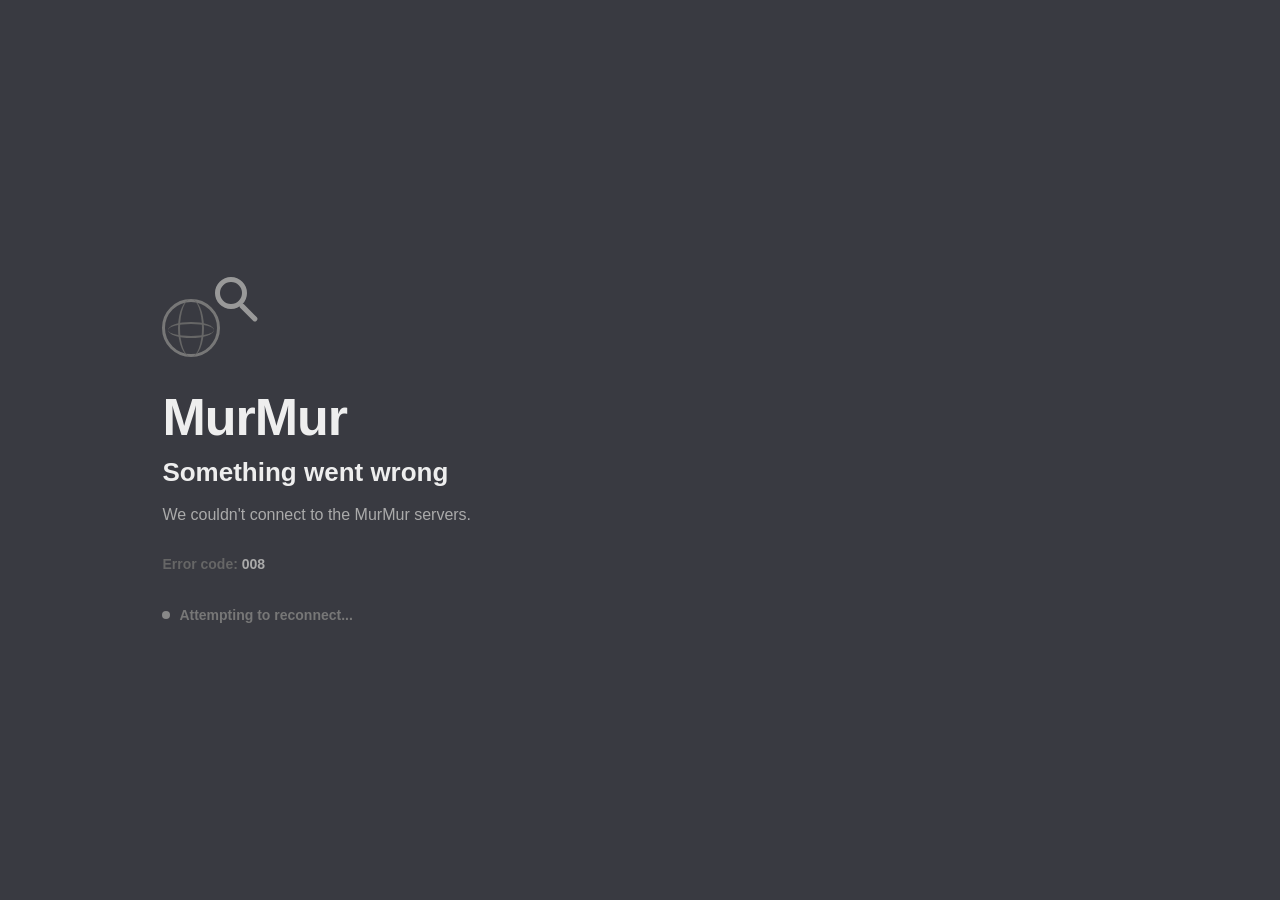
==== Client/settings.html @ 09ff05d0 "Initial MurMur project" ====
<!DOCTYPE html>
<html lang="en">

<head>
    <meta charset="UTF-8">

    <meta
        name="viewport"
        content="width=device-width, initial-scale=1.0"
    >

    <title>MurMur — Settings</title>

    <link
        rel="stylesheet"
        href="css/settings.css"
    >
</head>

<body>

    <div class="settings-app">

        <header class="settings-header">

            <button
                class="back-button"
                onclick="window.location.href='site-pc.html'"
            >
                ←
            </button>

            <div class="settings-title">
                <span>MurMur</span>
                <h1>Settings</h1>
            </div>

        </header>


        <main class="settings-content">

            <!-- Profile -->

            <section class="settings-section">

                <div class="section-heading">
                    <h2>Profile</h2>
                    <p>
                        Manage how you appear to other people.
                    </p>
                </div>


                <div class="profile-card">

                    <div
                        class="profile-picture"
                        id="profilePicturePreview"
                    >
                        <span>?</span>
                    </div>


                    <div class="profile-info">

                        <strong id="displayName">
                            Loading...
                        </strong>

                        <span id="username">
                            @loading
                        </span>

                    </div>


                    <button
                        class="secondary-button"
                        id="changePfpButton"
                    >
                        Change picture
                    </button>


                    <input
                        type="file"
                        id="profilePictureInput"
                        accept="image/png,image/jpeg,image/webp"
                        hidden
                    >

                </div>


                <div class="setting-item">

                    <div class="setting-text">

                        <strong>
                            Display name
                        </strong>

                        <span>
                            The name other people see.
                        </span>

                    </div>

                    <button
                        class="secondary-button"
                        id="changeDisplayNameButton"
                    >
                        Change
                    </button>

                </div>


                <div class="setting-item">

                    <div class="setting-text">

                        <strong>
                            Username
                        </strong>

                        <span>
                            Your unique MurMur username.
                        </span>

                    </div>

                    <span
                        class="setting-value"
                        id="usernameSetting"
                    >
                        Loading...
                    </span>

                </div>

            </section>


            <!-- Account -->

            <section class="settings-section">

                <div class="section-heading">

                    <h2>
                        Account
                    </h2>

                    <p>
                        Manage your MurMur account.
                    </p>

                </div>


                <div class="setting-item">

                    <div class="setting-text">

                        <strong>
                            Password
                        </strong>

                        <span>
                            Change your MurMur password.
                        </span>

                    </div>

                    <button
                        class="secondary-button"
                        id="changePasswordButton"
                    >
                        Change
                    </button>

                </div>


                <div class="setting-item">

                    <div class="setting-text">

                        <strong>
                            Account status
                        </strong>

                        <span>
                            Your MurMur account is currently active.
                        </span>

                    </div>

                    <span class="status-badge">
                        Active
                    </span>

                </div>

            </section>


            <!-- Appearance -->

            <section class="settings-section">

                <div class="section-heading">

                    <h2>
                        Appearance
                    </h2>

                    <p>
                        Customize how MurMur looks.
                    </p>

                </div>


                <div class="setting-item">

                    <div class="setting-text">

                        <strong>
                            Theme
                        </strong>

                        <span>
                            Choose how MurMur looks.
                        </span>

                    </div>

                    <select class="settings-select">

                        <option selected>
                            Dark
                        </option>

                        <option>
                            Light
                        </option>

                    </select>

                </div>


                <div class="setting-item">

                    <div class="setting-text">

                        <strong>
                            Animations
                        </strong>

                        <span>
                            Enable interface animations.
                        </span>

                    </div>


                    <label class="toggle">

                        <input
                            type="checkbox"
                            checked
                        >

                        <span class="toggle-slider"></span>

                    </label>

                </div>

            </section>


            <!-- Danger Zone -->

            <section
                class="settings-section danger-section"
            >

                <div class="section-heading">

                    <h2>
                        Danger zone
                    </h2>

                    <p>
                        These actions can affect your account.
                    </p>

                </div>


                <div class="setting-item">

                    <div class="setting-text">

                        <strong>
                            Log out
                        </strong>

                        <span>
                            Sign out of MurMur on this device.
                        </span>

                    </div>

                    <button
                        class="danger-button"
                        id="logoutButton"
                    >
                        Log out
                    </button>

                </div>

            </section>

        </main>

    </div>


    <!-- Profile Picture Modal -->

    <div
        class="murmur-modal-overlay"
        id="pfpModal"
        hidden
    >

        <div class="murmur-modal">

            <div class="murmur-modal-header">

                <div>

                    <span class="murmur-modal-app">
                        MurMur
                    </span>

                    <h2 id="pfpModalTitle">
                        Change profile picture
                    </h2>

                </div>

                <button
                    class="murmur-modal-close"
                    id="pfpModalClose"
                    aria-label="Close"
                >
                    ×
                </button>

            </div>


            <div class="murmur-modal-content">

                <div
                    class="pfp-modal-preview"
                    id="pfpModalPreview"
                >
                    <span>
                        ?
                    </span>
                </div>


                <p id="pfpModalMessage">
                    Choose an image to use as your MurMur profile picture.
                </p>

            </div>


            <div class="murmur-modal-actions">

                <button
                    class="secondary-button"
                    id="pfpCancelButton"
                >
                    Cancel
                </button>

                <button
                    class="secondary-button"
                    id="pfpChooseButton"
                >
                    Choose image
                </button>

                <button
                    class="primary-button"
                    id="pfpUploadButton"
                    hidden
                >
                    Upload picture
                </button>

            </div>

        </div>

    </div>


    <!-- Message Modal -->

    <div
        class="murmur-modal-overlay"
        id="messageModal"
        hidden
    >

        <div class="murmur-modal">

            <div class="murmur-modal-header">

                <div>

                    <span class="murmur-modal-app">
                        MurMur
                    </span>

                    <h2 id="messageModalTitle">
                        Profile picture
                    </h2>

                </div>

                <button
                    class="murmur-modal-close"
                    id="messageModalClose"
                    aria-label="Close"
                >
                    ×
                </button>

            </div>


            <div class="murmur-modal-content">

                <p id="messageModalText"></p>

            </div>


            <div class="murmur-modal-actions">

                <button
                    class="primary-button"
                    id="messageModalButton"
                >
                    OK
                </button>

            </div>

        </div>

    </div>


<script>

const SERVER_URL =
    "http://localhost:5175";

const username =
    sessionStorage.getItem("murmur_username");


/* =========================================================
   Profile Loading
   ========================================================= */

async function loadProfile() {

    if (!username) {

        window.location.href =
            "site-pc-login.html";

        return;
    }

    try {

        const response =
            await fetch(
                `${SERVER_URL}/api/users/profile?username=${encodeURIComponent(username)}`
            );

        console.log(
            "Profile response:",
            response.status
        );

        const data =
            await response.json();

        console.log(
            "Profile data:",
            data
        );

        if (!response.ok || !data.success) {

            console.log(
                "Could not load profile:",
                data.message
            );

            return;
        }

        document.getElementById(
            "displayName"
        ).textContent =
            data.displayName;

        document.getElementById(
            "username"
        ).textContent =
            "@" + data.username;

        document.getElementById(
            "usernameSetting"
        ).textContent =
            data.username;


        const profilePicture =
            document.getElementById(
                "profilePicturePreview"
            );


        if (data.profilePicture) {

            profilePicture.innerHTML = "";

            const image =
                document.createElement("img");

            image.src =
                `${SERVER_URL}${data.profilePicture}`;

            image.alt =
                "Profile picture";

            image.className =
                "profile-picture-image";

            image.onerror =
                () => {

                    console.error(
                        "Profile picture failed to load:",
                        image.src
                    );

                };

            profilePicture.appendChild(
                image
            );

        }

    } catch (error) {

        console.error(
            "Could not connect to MurMur server:",
            error
        );

    }

}


/* =========================================================
   Profile Picture Modal
   ========================================================= */

const changePfpButton =
    document.getElementById(
        "changePfpButton"
    );

const profilePictureInput =
    document.getElementById(
        "profilePictureInput"
    );

const pfpModal =
    document.getElementById(
        "pfpModal"
    );

const pfpModalTitle =
    document.getElementById(
        "pfpModalTitle"
    );

const pfpModalMessage =
    document.getElementById(
        "pfpModalMessage"
    );

const pfpModalPreview =
    document.getElementById(
        "pfpModalPreview"
    );

const pfpChooseButton =
    document.getElementById(
        "pfpChooseButton"
    );

const pfpUploadButton =
    document.getElementById(
        "pfpUploadButton"
    );

const pfpCancelButton =
    document.getElementById(
        "pfpCancelButton"
    );

const pfpModalClose =
    document.getElementById(
        "pfpModalClose"
    );

let selectedProfilePicture =
    null;


/* =========================================================
   Open / Close Modal
   ========================================================= */

function openPfpModal() {

    pfpModal.hidden =
        false;

    document.body.classList.add(
        "modal-open"
    );

}


function closePfpModal() {

    pfpModal.hidden =
        true;

    document.body.classList.remove(
        "modal-open"
    );

}


/* =========================================================
   Reset Modal
   ========================================================= */

function resetPfpModal() {

    selectedProfilePicture =
        null;

    pfpModalTitle.textContent =
        "Change profile picture";

    pfpModalMessage.textContent =
        "Choose an image to use as your MurMur profile picture.";

    pfpModalPreview.innerHTML =
        "<span>?</span>";

    pfpChooseButton.hidden =
        false;

    pfpUploadButton.hidden =
        true;

}


/* =========================================================
   Change Picture
   ========================================================= */

changePfpButton.addEventListener(
    "click",
    () => {

        resetPfpModal();

        openPfpModal();

    }
);


/* =========================================================
   Choose Image
   ========================================================= */

pfpChooseButton.addEventListener(
    "click",
    () => {

        profilePictureInput.click();

    }
);


/* =========================================================
   File Selected
   ========================================================= */

profilePictureInput.addEventListener(
    "change",
    () => {

        const file =
            profilePictureInput.files[0];

        if (!file) {
            return;
        }


        if (!file.type.startsWith("image/")) {

            pfpModalTitle.textContent =
                "Invalid image";

            pfpModalMessage.textContent =
                "That file isn't a supported image. Please choose a PNG, JPEG or WebP image.";

            return;
        }


        selectedProfilePicture =
            file;


        const imageURL =
            URL.createObjectURL(file);


        pfpModalPreview.innerHTML =
            "";


        const previewImage =
            document.createElement("img");


        previewImage.src =
            imageURL;


        previewImage.alt =
            "Selected profile picture";


        pfpModalPreview.appendChild(
            previewImage
        );


        pfpModalTitle.textContent =
            "Use this picture?";


        pfpModalMessage.textContent =
            `${file.name} is ready to use as your MurMur profile picture.`;


        pfpChooseButton.hidden =
            true;


        pfpUploadButton.hidden =
            false;

    }
);


/* =========================================================
   Upload
   ========================================================= */

pfpUploadButton.addEventListener(
    "click",
    async () => {

        if (!selectedProfilePicture) {
            return;
        }


        const formData =
            new FormData();


        formData.append(
            "username",
            username
        );


        formData.append(
            "profilePicture",
            selectedProfilePicture
        );


        pfpUploadButton.disabled =
            true;

        pfpCancelButton.disabled =
            true;

        pfpUploadButton.textContent =
            "Uploading...";


        try {

            const response =
                await fetch(
                    `${SERVER_URL}/api/users/profile-picture`,
                    {
                        method: "POST",
                        body: formData
                    }
                );


            const data =
                await response.json();


            if (!response.ok || !data.success) {

                pfpUploadButton.disabled =
                    false;

                pfpCancelButton.disabled =
                    false;

                pfpUploadButton.textContent =
                    "Upload picture";


                showMessage(
                    "Couldn't update picture",
                    data.message ||
                    "MurMur couldn't update your profile picture."
                );

                return;
            }


            closePfpModal();


            showMessage(
                "Picture updated",
                "Your profile picture has been updated successfully."
            );


        } catch (error) {

            console.error(
                "Profile picture upload failed:",
                error
            );


            pfpUploadButton.disabled =
                false;

            pfpCancelButton.disabled =
                false;

            pfpUploadButton.textContent =
                "Upload picture";


            showMessage(
                "Connection error",
                "MurMur couldn't connect to the server. Please try again."
            );

        }

    }
);


/* =========================================================
   Cancel / Close
   ========================================================= */

pfpCancelButton.addEventListener(
    "click",
    () => {

        profilePictureInput.value =
            "";

        resetPfpModal();

        closePfpModal();

    }
);


pfpModalClose.addEventListener(
    "click",
    () => {

        profilePictureInput.value =
            "";

        resetPfpModal();

        closePfpModal();

    }
);


pfpModal.addEventListener(
    "click",
    (event) => {

        if (event.target === pfpModal) {

            profilePictureInput.value =
                "";

            resetPfpModal();

            closePfpModal();

        }

    }
);


/* =========================================================
   Message Modal
   ========================================================= */

const messageModal =
    document.getElementById(
        "messageModal"
    );

const messageModalTitle =
    document.getElementById(
        "messageModalTitle"
    );

const messageModalText =
    document.getElementById(
        "messageModalText"
    );

const messageModalClose =
    document.getElementById(
        "messageModalClose"
    );

const messageModalButton =
    document.getElementById(
        "messageModalButton"
    );


function showMessage(
    title,
    message
) {

    messageModalTitle.textContent =
        title;

    messageModalText.textContent =
        message;

    messageModal.hidden =
        false;

    document.body.classList.add(
        "modal-open"
    );

}


function closeMessage() {

    const wasSuccessful =
        messageModalTitle.textContent ===
        "Picture updated";


    messageModal.hidden =
        true;

    document.body.classList.remove(
        "modal-open"
    );


    if (wasSuccessful) {

        window.location.reload();

    }

}


messageModalClose.addEventListener(
    "click",
    closeMessage
);


messageModalButton.addEventListener(
    "click",
    closeMessage
);


messageModal.addEventListener(
    "click",
    (event) => {

        if (event.target === messageModal) {

            closeMessage();

        }

    }
);


/* =========================================================
   Start
   ========================================================= */

loadProfile();

</script>

 <script src="js/app.js"></script>

</body>

</html>
---- Client/css/settings.css ----
/* =========================================================
   MurMur Settings
   ========================================================= */

* {
    box-sizing: border-box;
}

html,
body {
    width: 100%;
    min-height: 100%;
}

body {
    margin: 0;

    background:
        radial-gradient(
            circle at 50% 20%,
            #35363b 0%,
            #25262a 45%,
            #1c1d20 100%
        );

    color: #eeeeee;

    font-family: Arial, sans-serif;
}


/* =========================================================
   App
   ========================================================= */

.settings-app {
    min-height: 100vh;
}


/* =========================================================
   Header
   ========================================================= */

.settings-header {
    height: 76px;

    padding: 0 28px;

    background: rgba(25, 26, 29, 0.88);

    border-bottom: 1px solid #35363c;

    display: flex;
    align-items: center;
    gap: 17px;

    backdrop-filter: blur(12px);
}


.back-button {
    width: 40px;
    height: 40px;

    border: 1px solid #3d3e44;
    border-radius: 11px;

    background: #292a2f;
    color: #aaaaaf;

    font-size: 23px;

    display: flex;
    align-items: center;
    justify-content: center;

    cursor: pointer;

    transition:
        background 0.15s ease,
        color 0.15s ease,
        transform 0.15s ease;
}

.back-button:hover {
    background: #37383e;
    color: #ffffff;

    transform: translateX(-2px);
}


.settings-title {
    display: flex;
    flex-direction: column;
}

.settings-title span {
    color: #777980;

    font-size: 10px;
    font-weight: 900;

    text-transform: uppercase;
    letter-spacing: 1px;
}

.settings-title h1 {
    margin: 2px 0 0;

    color: #eeeeee;

    font-size: 20px;
    font-weight: 900;
}


/* =========================================================
   Content
   ========================================================= */

.settings-content {
    width: min(850px, calc(100% - 40px));

    margin: 0 auto;

    padding: 35px 0 70px;
}


/* =========================================================
   Sections
   ========================================================= */

.settings-section {
    margin-bottom: 24px;

    border: 1px solid #35363c;
    border-radius: 15px;

    background: rgba(34, 35, 39, 0.88);

    overflow: hidden;

    box-shadow:
        0 10px 30px rgba(0, 0, 0, 0.14);
}


.section-heading {
    padding: 20px 22px 17px;

    border-bottom: 1px solid #303137;
}

.section-heading h2 {
    margin: 0;

    color: #eeeeee;

    font-size: 16px;
    font-weight: 900;
}

.section-heading p {
    margin: 5px 0 0;

    color: #777980;

    font-size: 12px;
    line-height: 1.5;
}


/* =========================================================
   Profile Card
   ========================================================= */

.profile-card {
    min-height: 95px;

    padding: 17px 20px;

    display: flex;
    align-items: center;

    gap: 14px;

    border-bottom: 1px solid #303137;
}


.profile-picture {
    width: 58px;
    height: 58px;

    flex-shrink: 0;

    border: 1px solid #505158;
    border-radius: 50%;
    overflow: hidden;

    background:
        linear-gradient(
            135deg,
            #45464c,
            #303137
        );

    display: flex;
    align-items: center;
    justify-content: center;

    color: #dddddd;

    font-size: 20px;
    font-weight: 900;

    box-shadow:
        0 6px 15px rgba(0, 0, 0, 0.2);
}


.profile-info {
    flex: 1;
    min-width: 0;

    display: flex;
    flex-direction: column;
}


.profile-info strong {
    overflow: hidden;

    color: #eeeeee;

    font-size: 15px;
    font-weight: 900;

    white-space: nowrap;
    text-overflow: ellipsis;
}


.profile-info span {
    margin-top: 4px;

    color: #777980;

    font-size: 11px;
}


/* =========================================================
   Setting Items
   ========================================================= */

.setting-item {
    min-height: 70px;

    padding: 15px 20px;

    display: flex;
    align-items: center;
    gap: 15px;

    border-bottom: 1px solid #2f3035;

    transition:
        background 0.15s ease;
}

.setting-item:last-child {
    border-bottom: none;
}

.setting-item:hover {
    background: rgba(255, 255, 255, 0.018);
}


.setting-text {
    flex: 1;
    min-width: 0;

    display: flex;
    flex-direction: column;
}


.setting-text strong {
    color: #dddddd;

    font-size: 13px;
    font-weight: 900;
}


.setting-text span {
    margin-top: 4px;

    color: #707178;

    font-size: 11px;
    line-height: 1.4;
}


/* =========================================================
   Buttons
   ========================================================= */

.secondary-button {
    flex-shrink: 0;

    padding: 8px 12px;

    border: 1px solid #414249;
    border-radius: 8px;

    background: #303137;
    color: #cccccc;

    font-size: 11px;
    font-weight: 900;

    cursor: pointer;

    transition:
        background 0.15s ease,
        color 0.15s ease,
        transform 0.15s ease;
}

.secondary-button:hover {
    background: #3b3c42;
    color: #ffffff;

    transform: translateY(-1px);
}


/* =========================================================
   Setting Value
   ========================================================= */

.setting-value {
    color: #777980;

    font-size: 11px;
}


/* =========================================================
   Status
   ========================================================= */

.status-badge {
    padding: 5px 9px;

    border: 1px solid #3e4741;
    border-radius: 7px;

    background: #29302b;
    color: #9eb5a3;

    font-size: 10px;
    font-weight: 900;
}


/* =========================================================
   Select
   ========================================================= */

.settings-select {
    min-width: 110px;

    padding: 8px 10px;

    border: 1px solid #414249;
    border-radius: 8px;

    outline: none;

    background: #303137;
    color: #cccccc;

    font-size: 11px;
    font-weight: 800;

    cursor: pointer;
}


/* =========================================================
   Toggle
   ========================================================= */

.toggle {
    position: relative;

    width: 42px;
    height: 23px;

    flex-shrink: 0;

    cursor: pointer;
}

.toggle input {
    opacity: 0;

    width: 0;
    height: 0;
}

.toggle-slider {
    position: absolute;

    inset: 0;

    border-radius: 20px;

    background: #3a3b40;

    transition:
        background 0.2s ease;
}

.toggle-slider::before {
    content: "";

    position: absolute;

    width: 17px;
    height: 17px;

    left: 3px;
    top: 3px;

    border-radius: 50%;

    background: #aaaaaf;

    transition:
        transform 0.2s ease,
        background 0.2s ease;
}

.toggle input:checked + .toggle-slider {
    background: #eeeeee;
}

.toggle input:checked + .toggle-slider::before {
    transform: translateX(19px);

    background: #25262a;
}


/* =========================================================
   Danger Zone
   ========================================================= */

.danger-section {
    border-color: #493538;
}

.danger-section .section-heading {
    border-bottom-color: #403034;
}

.danger-section .section-heading h2 {
    color: #d99b9b;
}


.danger-button {
    flex-shrink: 0;

    padding: 8px 13px;

    border: 1px solid #593c40;
    border-radius: 8px;

    background: #35272a;
    color: #d99595;

    font-size: 11px;
    font-weight: 900;

    cursor: pointer;

    transition:
        background 0.15s ease,
        color 0.15s ease,
        transform 0.15s ease;
}

.danger-button:hover {
    background: #4a2e33;
    color: #ffb0b0;

    transform: translateY(-1px);
}


/* =========================================================
   Scrollbar
   ========================================================= */

* {
    scrollbar-width: thin;
    scrollbar-color: #3d3e44 transparent;
}

*::-webkit-scrollbar {
    width: 7px;
}

*::-webkit-scrollbar-track {
    background: transparent;
}

*::-webkit-scrollbar-thumb {
    background: #3d3e44;
    border-radius: 10px;
}

*::-webkit-scrollbar-thumb:hover {
    background: #505158;
}


/* =========================================================
   Mobile-ish Width Protection
   ========================================================= */

@media (max-width: 650px) {

    .settings-header {
        padding: 0 18px;
    }

    .settings-content {
        width: calc(100% - 24px);
        padding-top: 20px;
    }

    .profile-card {
        flex-wrap: wrap;
    }

    .profile-card .secondary-button {
        width: 100%;
    }

    .setting-item {
        align-items: flex-start;
    }

}
.profile-picture {
    position: relative;
    overflow: hidden;
    border-radius: 50%;
}

.profile-picture-image {
    width: 100%;
    height: 100%;
    object-fit: cover;
    border-radius: 50%;
    display: block;
}


/* =========================================================
   MurMur Custom Modals
   ========================================================= */

body.modal-open {
    overflow: hidden;
}


.murmur-modal-overlay {
    position: fixed;
    inset: 0;

    display: flex;
    align-items: center;
    justify-content: center;

    padding: 20px;

    background: rgba(0, 0, 0, 0.65);

    backdrop-filter: blur(8px);

    z-index: 9999;
}


.murmur-modal-overlay[hidden] {
    display: none;
}


.murmur-modal {
    width: min(440px, 100%);

    background: #15151b;

    border: 1px solid rgba(255, 255, 255, 0.08);

    border-radius: 16px;

    box-shadow:
        0 25px 80px rgba(0, 0, 0, 0.55);

    overflow: hidden;

    animation:
        murmurModalIn 0.18s ease-out;
}


@keyframes murmurModalIn {

    from {
        opacity: 0;
        transform: scale(0.96) translateY(8px);
    }

    to {
        opacity: 1;
        transform: scale(1) translateY(0);
    }

}


.murmur-modal-header {
    display: flex;

    align-items: flex-start;

    justify-content: space-between;

    padding: 22px 22px 16px;
}


.murmur-modal-app {
    display: block;

    margin-bottom: 3px;

    font-size: 12px;

    font-weight: 700;

    letter-spacing: 0.08em;

    text-transform: uppercase;

    opacity: 0.45;
}


.murmur-modal-header h2 {
    margin: 0;

    font-size: 20px;

    font-weight: 650;
}


.murmur-modal-close {
    width: 34px;
    height: 34px;

    border: none;

    border-radius: 9px;

    background: rgba(255, 255, 255, 0.06);

    color: inherit;

    font-size: 23px;

    line-height: 1;

    cursor: pointer;

    transition:
        background 0.15s ease,
        transform 0.15s ease;
}


.murmur-modal-close:hover {
    background: rgba(255, 255, 255, 0.11);

    transform: scale(1.05);
}


.murmur-modal-content {
    padding: 6px 22px 22px;
}


.murmur-modal-content p {
    margin: 0;

    color: rgba(255, 255, 255, 0.62);

    font-size: 14px;

    line-height: 1.5;
}


.pfp-modal-preview {
    width: 150px;
    height: 150px;

    margin: 4px auto 20px;

    display: flex;

    align-items: center;
    justify-content: center;

    overflow: hidden;

    border-radius: 50%;

    background: rgba(255, 255, 255, 0.06);

    border: 2px solid rgba(255, 255, 255, 0.08);

    font-size: 42px;

    color: rgba(255, 255, 255, 0.35);
}


.pfp-modal-preview img {
    width: 100%;
    height: 100%;

    object-fit: cover;

    display: block;
}


.murmur-modal-actions {
    display: flex;

    justify-content: flex-end;

    gap: 10px;

    padding: 16px 22px 22px;

    border-top: 1px solid rgba(255, 255, 255, 0.06);
}


.murmur-modal-actions button {
    min-width: 110px;
}


.primary-button {
    border: none;

    border-radius: 9px;

    padding: 10px 16px;

    background: #ffffff;

    color: #111111;

    font-weight: 650;

    cursor: pointer;

    transition:
        opacity 0.15s ease,
        transform 0.15s ease;
}


.primary-button:hover {
    opacity: 0.88;

    transform: translateY(-1px);
}


.primary-button:disabled {
    opacity: 0.5;

    cursor: default;

    transform: none;
}


.murmur-modal-actions button:disabled {
    opacity: 0.45;

    cursor: default;
}
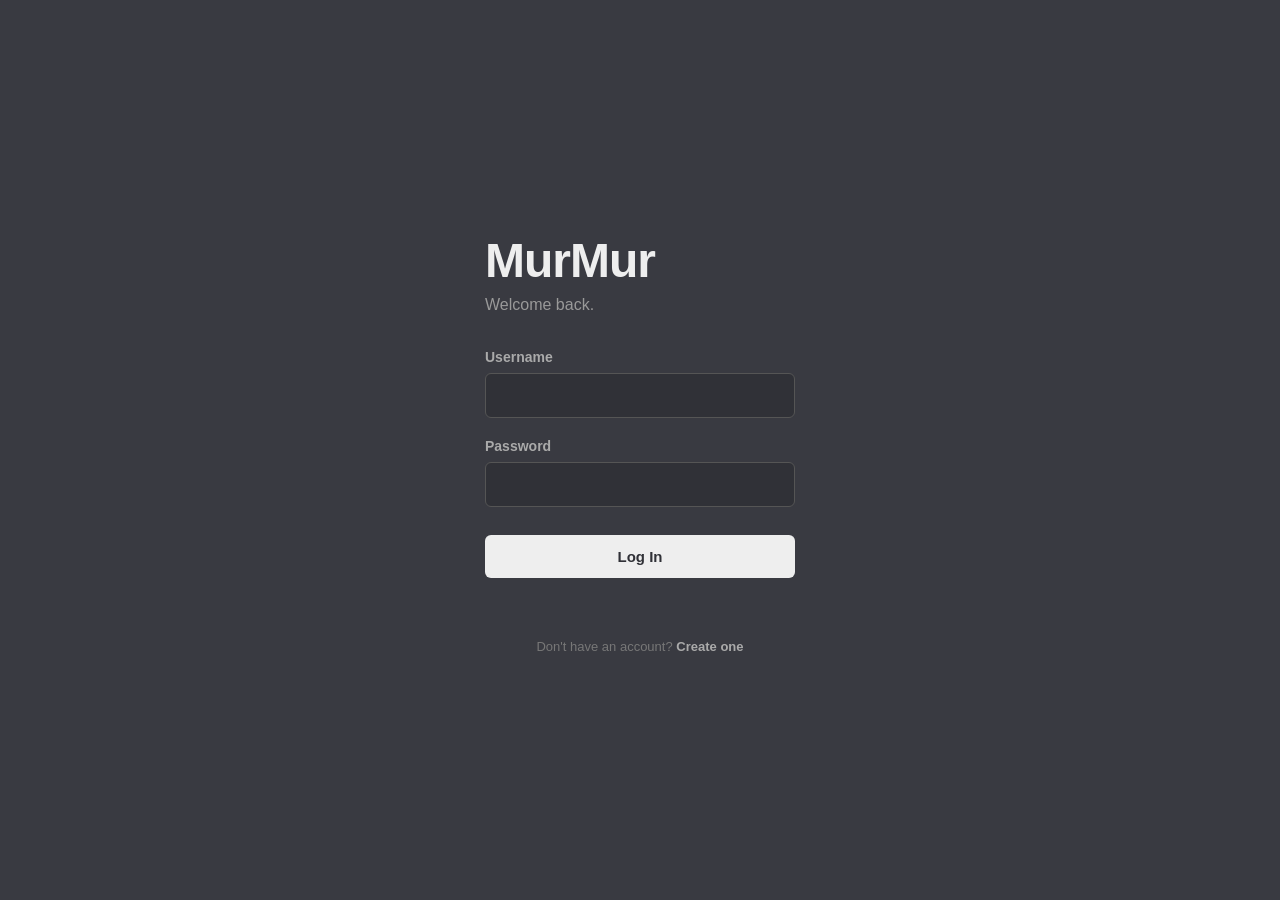
==== commit f240d7b4: "Use Cloudflare tunnel for MurMur server" ====
--- a/Client/settings.html
+++ b/Client/settings.html
@@ -480,7 +480,7 @@
 <script>
 
 const SERVER_URL =
-    "http://localhost:5175";
+    "https://elections-gratis-these-satin.trycloudflare.com";
 
 const username =
     sessionStorage.getItem("murmur_username");
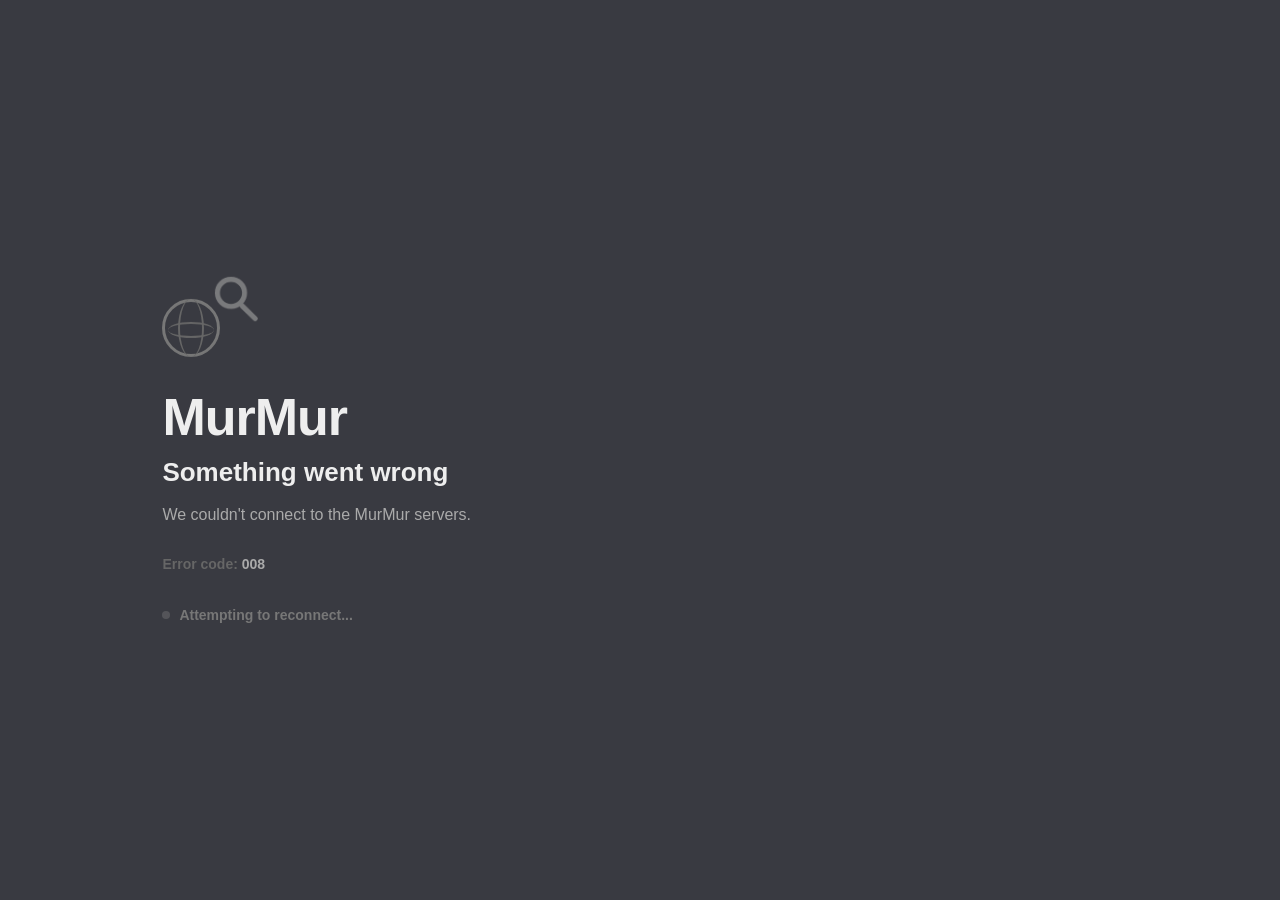
==== commit 3760e8fc: "YESYES" ====
--- a/Client/settings.html
+++ b/Client/settings.html
@@ -26,7 +26,8 @@
 
             <button
                 class="back-button"
-                onclick="window.location.href='site-pc.html'"
+                id="backToMainButton"
+                type="button"
             >
                 ←
             </button>
@@ -480,10 +481,76 @@
 <script>
 
 const SERVER_URL =
-    "https://elections-gratis-these-satin.trycloudflare.com";
+    "https://picked-suggested-prisoner-yard.trycloudflare.com";
 
 const username =
     sessionStorage.getItem("murmur_username");
+
+
+    /* =========================================================
+    Device Detection / Back To Main Site
+    ========================================================= */
+
+    function isMobileDevice() {
+
+        const userAgent =
+            navigator.userAgent ||
+            navigator.vendor ||
+            window.opera ||
+            "";
+
+        const mobileUserAgent =
+            /Android|webOS|iPhone|iPad|iPod|BlackBerry|IEMobile|Opera Mini|Mobile/i
+                .test(userAgent);
+
+        const touchDevice =
+            navigator.maxTouchPoints > 0;
+
+        const smallScreen =
+            window.matchMedia("(max-width: 768px)").matches;
+
+
+        if (mobileUserAgent) {
+            return true;
+        }
+
+
+        if (touchDevice && smallScreen) {
+            return true;
+        }
+
+
+        if (smallScreen) {
+            return true;
+        }
+
+
+        return false;
+    }
+
+
+    const backToMainButton =
+        document.getElementById("backToMainButton");
+
+
+    backToMainButton.addEventListener(
+        "click",
+        function () {
+
+            if (isMobileDevice()) {
+
+                window.location.href =
+                    "site-mob.html";
+
+            } else {
+
+                window.location.href =
+                    "site-pc.html";
+
+            }
+
+        }
+    );
 
 
 /* =========================================================
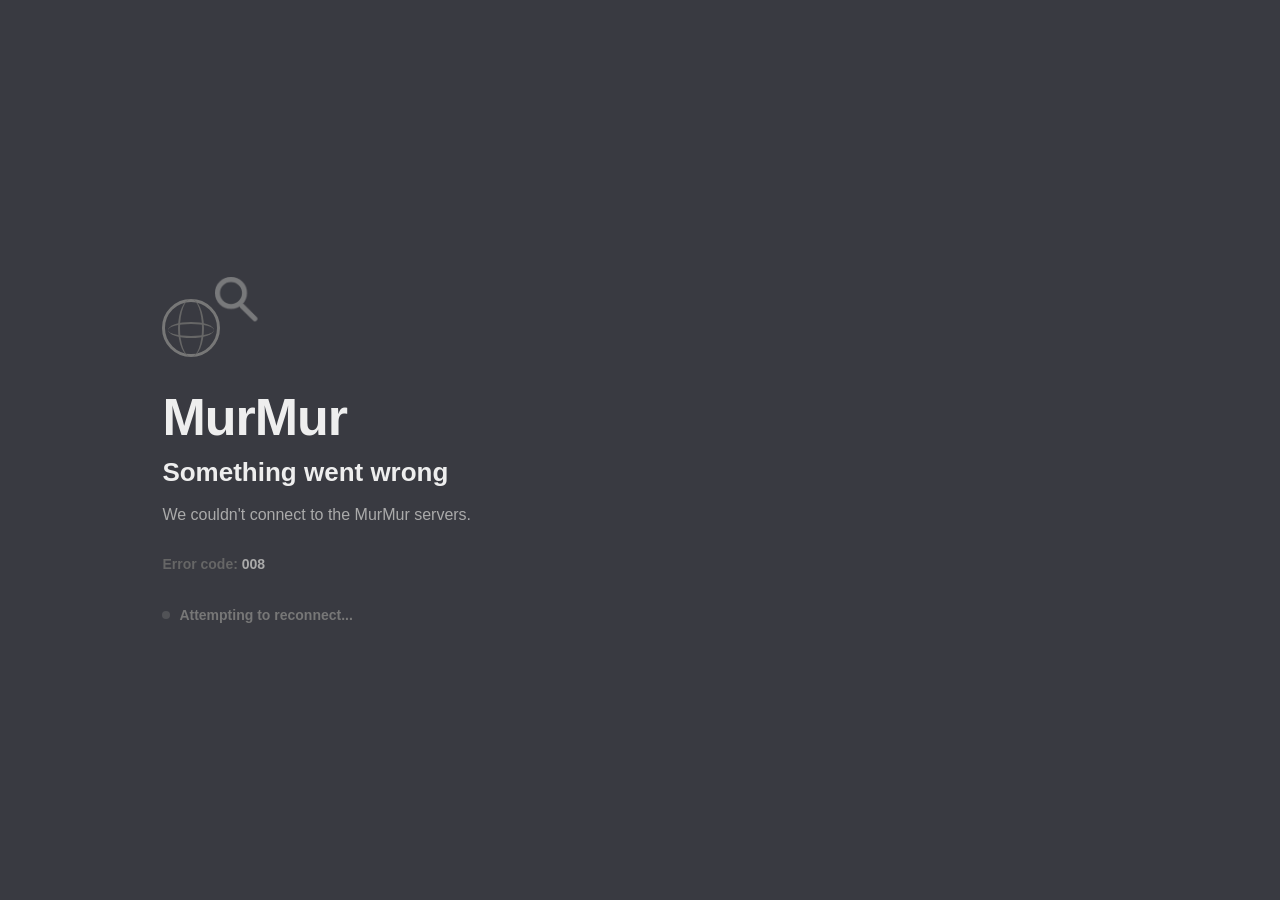
==== commit 40f40883: "NIGG" ====
--- a/Client/settings.html
+++ b/Client/settings.html
@@ -481,7 +481,7 @@
 <script>
 
 const SERVER_URL =
-    "https://picked-suggested-prisoner-yard.trycloudflare.com";
+    " https://shaw-genius-ctrl-men.trycloudflare.com";
 
 const username =
     sessionStorage.getItem("murmur_username");
